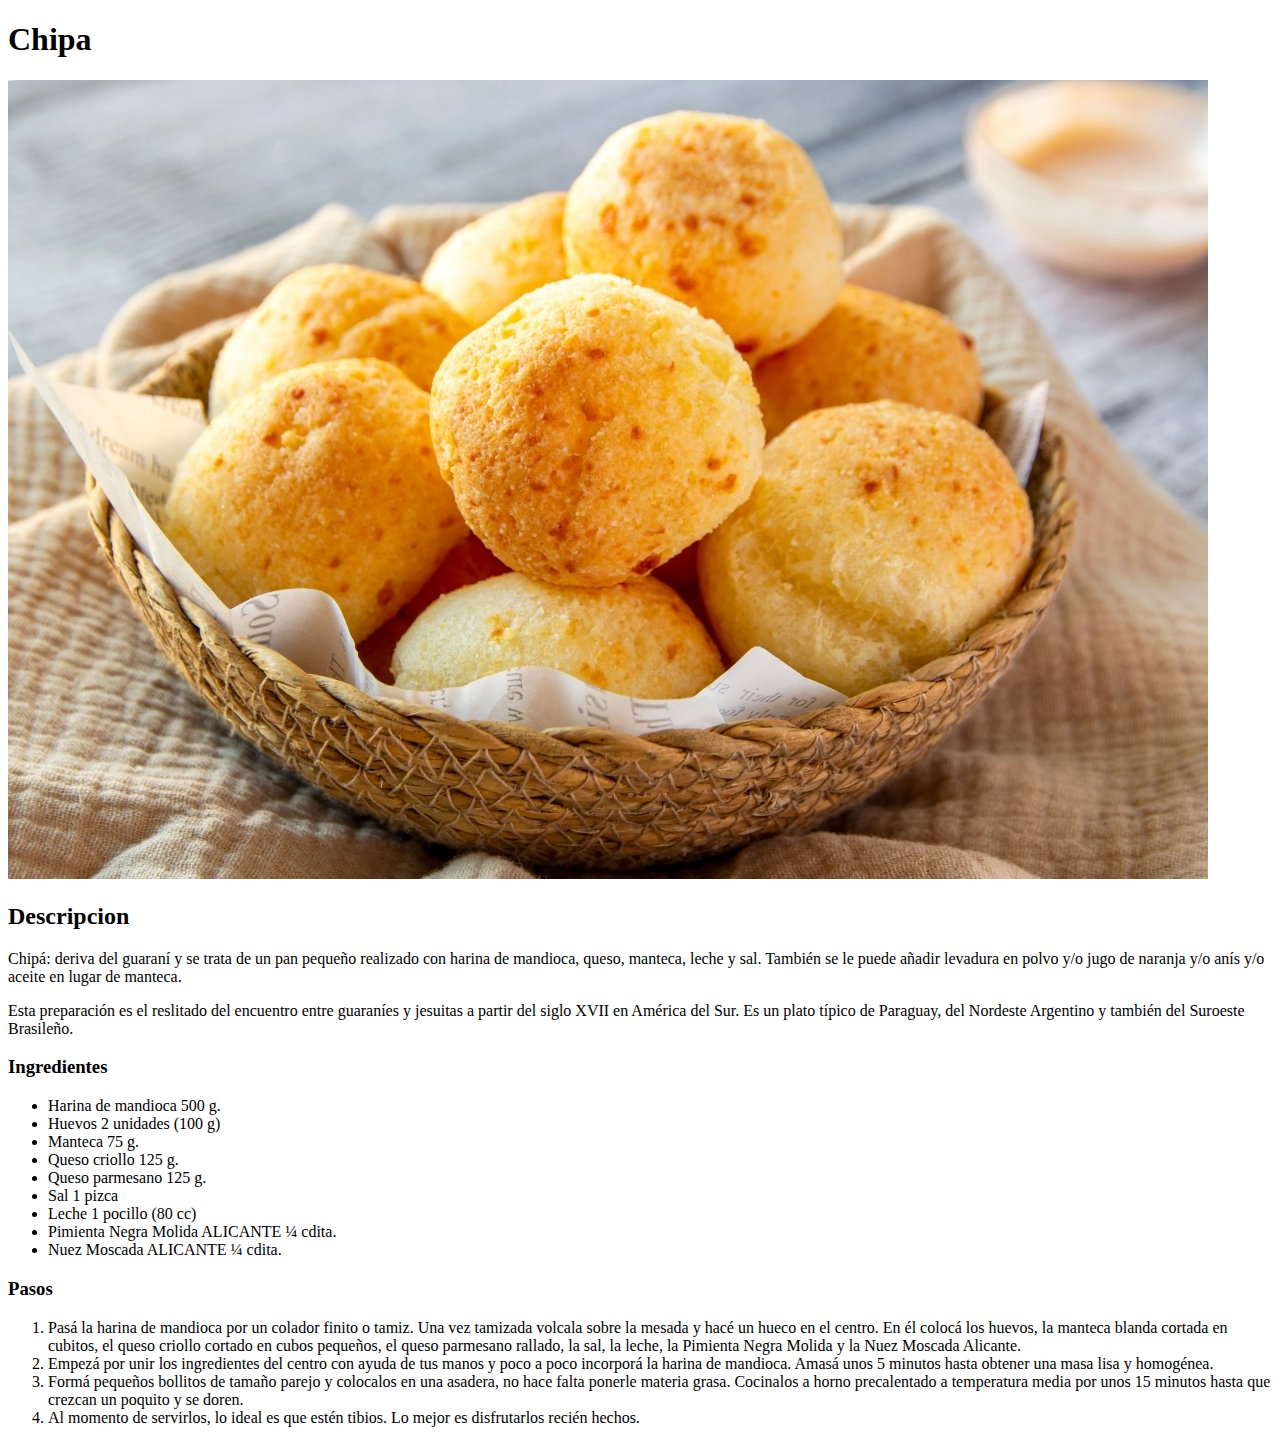
==== recipes/chipa.html @ 6832f42d "Add a recipe in chipa.html and an image for chipa in img folder" ====
<!DOCTYPE html>
<html lang="en">

<head>
    <meta charset="UTF-8">
    <meta http-equiv="X-UA-Compatible" content="IE=edge">
    <meta name="viewport" content="width=device-width, initial-scale=1.0">
    <title>Document</title>
</head>

<body>
    <h1>Chipa</h1>
    <img src="../img/chipa.jpg">
    <h2>Descripcion</h2>
    <p>Chipá: deriva del guaraní y se trata de un pan pequeño realizado con harina de mandioca, queso, manteca, leche y
        sal. También se le puede añadir levadura en polvo y/o jugo de naranja y/o anís y/o aceite en lugar de manteca.

    </p>
    <p>
        Esta preparación es el reslitado del encuentro entre guaraníes y jesuitas a partir del siglo XVII en América del
        Sur. Es un plato típico de Paraguay, del Nordeste Argentino y también del Suroeste Brasileño.</p>
    </p>
    <h3>Ingredientes</h3>
    <ul>
        <li>Harina de mandioca 500 g.</li>
        <li>Huevos 2 unidades (100 g)</li>
        <li>Manteca 75 g.</li>
        <li>Queso criollo 125 g.</li>
        <li>Queso parmesano 125 g.</li>
        <li>Sal 1 pizca</li>
        <li>Leche 1 pocillo (80 cc)</li>
        <li>Pimienta Negra Molida ALICANTE ¼ cdita.</li>
        <li>Nuez Moscada ALICANTE ¼ cdita.</li>
    </ul>
    <h3>Pasos</h3>
    <ol>
        <li>Pasá la harina de mandioca por un colador finito o tamiz. Una vez tamizada volcala sobre la mesada y hacé un
            hueco en el centro. En él colocá los huevos, la manteca blanda cortada en cubitos, el queso criollo cortado
            en cubos pequeños, el queso parmesano rallado, la sal, la leche, la Pimienta Negra Molida y la Nuez Moscada
            Alicante.</li>
        <li>Empezá por unir los ingredientes del centro con ayuda de tus manos y poco a poco incorporá la harina de
            mandioca. Amasá unos 5 minutos hasta obtener una masa lisa y homogénea.</li>
        <li>Formá pequeños bollitos de tamaño parejo y colocalos en una asadera, no hace falta ponerle materia grasa.
            Cocinalos a horno precalentado a temperatura media por unos 15 minutos hasta que crezcan un poquito y se
            doren.</li>
        <li>Al momento de servirlos, lo ideal es que estén tibios. Lo mejor es disfrutarlos recién hechos.</li>

    </ol>
</body>

</html>
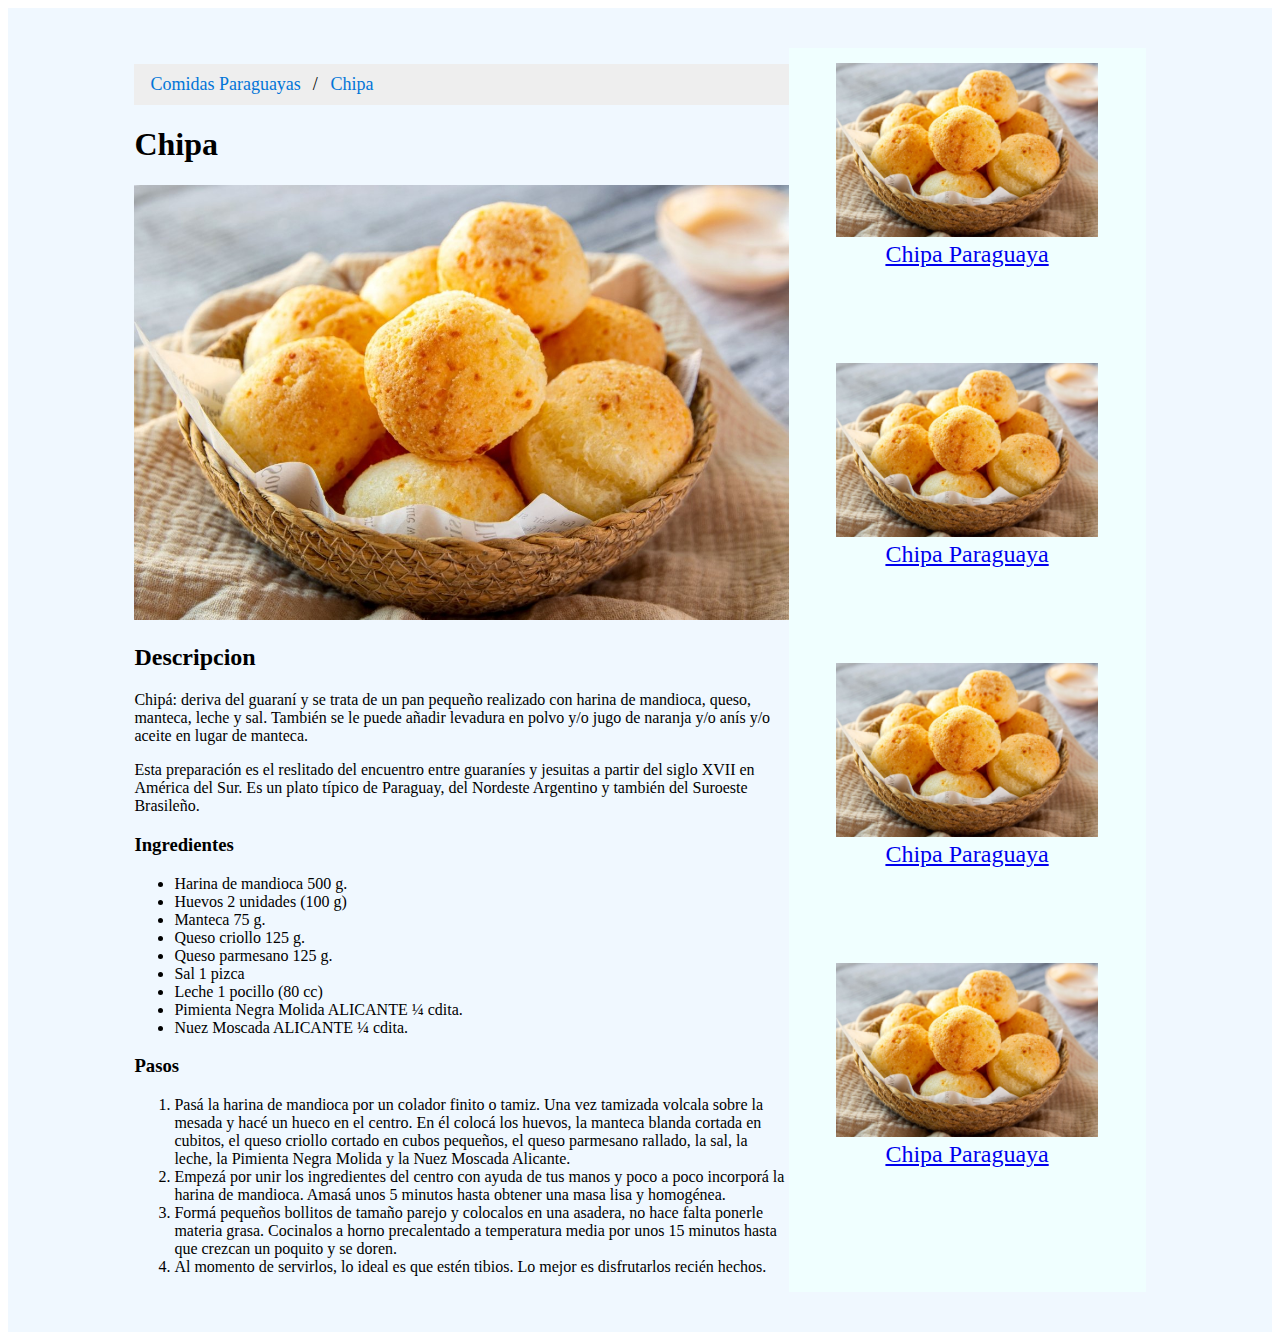
==== commit 396c81a1: "Add element structure and styles" ====
--- a/recipes/chipa.html
+++ b/recipes/chipa.html
@@ -6,46 +6,86 @@
     <meta http-equiv="X-UA-Compatible" content="IE=edge">
     <meta name="viewport" content="width=device-width, initial-scale=1.0">
     <title>Document</title>
+    <link rel="stylesheet" href="../styles/styles.css">
 </head>
 
 <body>
-    <h1>Chipa</h1>
-    <img src="../img/chipa.jpg">
-    <h2>Descripcion</h2>
-    <p>Chipá: deriva del guaraní y se trata de un pan pequeño realizado con harina de mandioca, queso, manteca, leche y
-        sal. También se le puede añadir levadura en polvo y/o jugo de naranja y/o anís y/o aceite en lugar de manteca.
+    <div class="container">
+        <article>
+            <ul class="breadcrumb">
+                <li><a href="../index.html">Comidas Paraguayas</a></li>
+                <li><a href="#">Chipa</a></li>
+            </ul>
+            <h1>Chipa</h1>
+            <img src="../img/chipa.jpg" class="article-img">
+            <h2>Descripcion</h2>
+            <p>Chipá: deriva del guaraní y se trata de un pan pequeño realizado con harina de mandioca, queso, manteca,
+                leche y
+                sal. También se le puede añadir levadura en polvo y/o jugo de naranja y/o anís y/o aceite en lugar de
+                manteca.
+            </p>
+            <p>
+                Esta preparación es el reslitado del encuentro entre guaraníes y jesuitas a partir del siglo XVII en
+                América
+                del
+                Sur. Es un plato típico de Paraguay, del Nordeste Argentino y también del Suroeste Brasileño.</p>
+            </p>
+            <h3>Ingredientes</h3>
+            <ul>
+                <li>Harina de mandioca 500 g.</li>
+                <li>Huevos 2 unidades (100 g)</li>
+                <li>Manteca 75 g.</li>
+                <li>Queso criollo 125 g.</li>
+                <li>Queso parmesano 125 g.</li>
+                <li>Sal 1 pizca</li>
+                <li>Leche 1 pocillo (80 cc)</li>
+                <li>Pimienta Negra Molida ALICANTE ¼ cdita.</li>
+                <li>Nuez Moscada ALICANTE ¼ cdita.</li>
+            </ul>
+            <h3>Pasos</h3>
+            <ol>
+                <li>Pasá la harina de mandioca por un colador finito o tamiz. Una vez tamizada volcala sobre la mesada y
+                    hacé un
+                    hueco en el centro. En él colocá los huevos, la manteca blanda cortada en cubitos, el queso criollo
+                    cortado
+                    en cubos pequeños, el queso parmesano rallado, la sal, la leche, la Pimienta Negra Molida y la Nuez
+                    Moscada
+                    Alicante.</li>
+                <li>Empezá por unir los ingredientes del centro con ayuda de tus manos y poco a poco incorporá la harina
+                    de
+                    mandioca. Amasá unos 5 minutos hasta obtener una masa lisa y homogénea.</li>
+                <li>Formá pequeños bollitos de tamaño parejo y colocalos en una asadera, no hace falta ponerle materia
+                    grasa.
+                    Cocinalos a horno precalentado a temperatura media por unos 15 minutos hasta que crezcan un poquito
+                    y se
+                    doren.</li>
+                <li>Al momento de servirlos, lo ideal es que estén tibios. Lo mejor es disfrutarlos recién hechos.</li>
+            </ol>
+        </article>
+        <aside>
+            <div class="card">
+                <img src="../img/chipa.jpg" alt="Chipa paraguaya">
+                <br>
+                <a href="recipes/chipa.html" class="card-link">Chipa Paraguaya</a>
+            </div>
+            <div class="card">
+                <img src="../img/chipa.jpg" alt="Chipa paraguaya">
+                <br>
+                <a href="recipes/chipa.html" class="card-link">Chipa Paraguaya</a>
+            </div>
+            <div class="card">
+                <img src="../img/chipa.jpg" alt="Chipa paraguaya">
+                <br>
+                <a href="recipes/chipa.html" class="card-link">Chipa Paraguaya</a>
+            </div>
+            <div class="card">
+                <img src="../img/chipa.jpg" alt="Chipa paraguaya">
+                <br>
+                <a href="recipes/chipa.html" class="card-link">Chipa Paraguaya</a>
+            </div>
 
-    </p>
-    <p>
-        Esta preparación es el reslitado del encuentro entre guaraníes y jesuitas a partir del siglo XVII en América del
-        Sur. Es un plato típico de Paraguay, del Nordeste Argentino y también del Suroeste Brasileño.</p>
-    </p>
-    <h3>Ingredientes</h3>
-    <ul>
-        <li>Harina de mandioca 500 g.</li>
-        <li>Huevos 2 unidades (100 g)</li>
-        <li>Manteca 75 g.</li>
-        <li>Queso criollo 125 g.</li>
-        <li>Queso parmesano 125 g.</li>
-        <li>Sal 1 pizca</li>
-        <li>Leche 1 pocillo (80 cc)</li>
-        <li>Pimienta Negra Molida ALICANTE ¼ cdita.</li>
-        <li>Nuez Moscada ALICANTE ¼ cdita.</li>
-    </ul>
-    <h3>Pasos</h3>
-    <ol>
-        <li>Pasá la harina de mandioca por un colador finito o tamiz. Una vez tamizada volcala sobre la mesada y hacé un
-            hueco en el centro. En él colocá los huevos, la manteca blanda cortada en cubitos, el queso criollo cortado
-            en cubos pequeños, el queso parmesano rallado, la sal, la leche, la Pimienta Negra Molida y la Nuez Moscada
-            Alicante.</li>
-        <li>Empezá por unir los ingredientes del centro con ayuda de tus manos y poco a poco incorporá la harina de
-            mandioca. Amasá unos 5 minutos hasta obtener una masa lisa y homogénea.</li>
-        <li>Formá pequeños bollitos de tamaño parejo y colocalos en una asadera, no hace falta ponerle materia grasa.
-            Cocinalos a horno precalentado a temperatura media por unos 15 minutos hasta que crezcan un poquito y se
-            doren.</li>
-        <li>Al momento de servirlos, lo ideal es que estén tibios. Lo mejor es disfrutarlos recién hechos.</li>
-
-    </ol>
+        </aside>
+    </div>
 </body>
 
 </html>--- a/styles/styles.css
+++ b/styles/styles.css
@@ -0,0 +1,92 @@
+h1.center {
+    text-align: center;
+}
+
+.container {
+
+    display: flex;
+    flex-direction: row;
+    flex-wrap: wrap;
+    justify-content: space-between;
+
+    padding: 40px 10%;
+    background-color: aliceblue;
+}
+
+.card {
+    width: 28%;
+    height: 300px;
+    text-align: center;
+    display: inline-block;
+
+}
+
+
+
+.card-img {
+    width: 100%;
+    border-radius: 5px;
+}
+
+aside {
+    display: flex;
+    flex-direction: column;
+    flex: 1 1 0;
+    padding: 15px;
+    background-color: azure;
+}
+
+aside .card {
+    width: 100%;
+
+
+}
+
+aside div img {
+    width: 80%;
+}
+
+.article-img {
+    width: 100%;
+}
+
+.card-link {
+    font-size: x-large;
+    font-weight: 500;
+    padding: 20px 0px;
+}
+
+ul.breadcrumb {
+    padding: 10px 16px;
+    list-style: none;
+    background-color: #eee;
+}
+
+
+ul.breadcrumb li {
+    display: inline;
+    font-size: 18px;
+}
+
+
+ul.breadcrumb li+li:before {
+    padding: 8px;
+    color: black;
+    content: "/\00a0";
+}
+
+
+ul.breadcrumb li a {
+    color: #0275d8;
+    text-decoration: none;
+}
+
+
+ul.breadcrumb li a:hover {
+    color: #01447e;
+    text-decoration: underline;
+}
+
+article {
+    flex: 2 1 0;
+}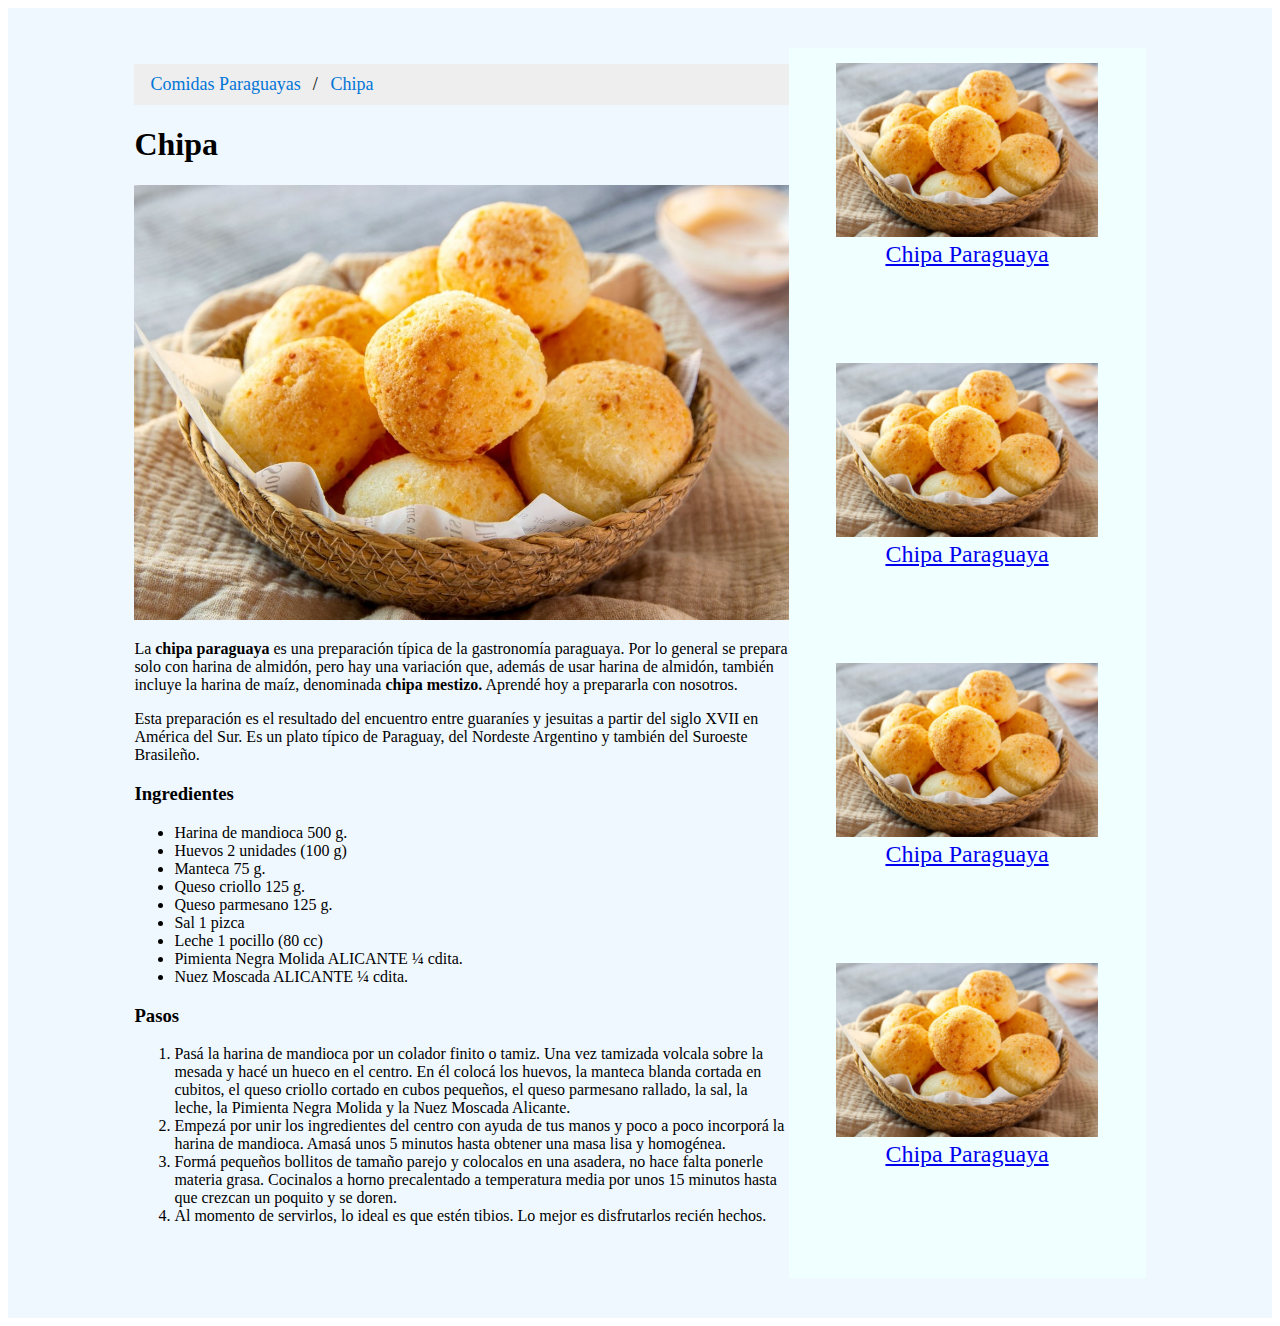
==== commit ee7b771f: "Change description" ====
--- a/recipes/chipa.html
+++ b/recipes/chipa.html
@@ -5,7 +5,7 @@
     <meta charset="UTF-8">
     <meta http-equiv="X-UA-Compatible" content="IE=edge">
     <meta name="viewport" content="width=device-width, initial-scale=1.0">
-    <title>Document</title>
+    <title>Recetas Paraguay</title>
     <link rel="stylesheet" href="../styles/styles.css">
 </head>
 
@@ -18,49 +18,59 @@
             </ul>
             <h1>Chipa</h1>
             <img src="../img/chipa.jpg" class="article-img">
-            <h2>Descripcion</h2>
-            <p>Chipá: deriva del guaraní y se trata de un pan pequeño realizado con harina de mandioca, queso, manteca,
-                leche y
-                sal. También se le puede añadir levadura en polvo y/o jugo de naranja y/o anís y/o aceite en lugar de
-                manteca.
-            </p>
-            <p>
-                Esta preparación es el reslitado del encuentro entre guaraníes y jesuitas a partir del siglo XVII en
+
+            <div>
+                <p>La <strong>chipa paraguaya</strong> es una preparación típica de la gastronomía paraguaya. Por lo
+                    general
+                    se prepara solo con harina de almidón, pero hay una variación que, además de usar harina de almidón,
+                    también incluye la harina de maíz, denominada <strong>chipa mestizo.</strong> Aprendé hoy a
+                    prepararla
+                    con nosotros.</p>
+                </p>
+                </p>
+                Esta preparación es el resultado del encuentro entre guaraníes y jesuitas a partir del siglo XVII en
                 América
                 del
                 Sur. Es un plato típico de Paraguay, del Nordeste Argentino y también del Suroeste Brasileño.</p>
-            </p>
-            <h3>Ingredientes</h3>
-            <ul>
-                <li>Harina de mandioca 500 g.</li>
-                <li>Huevos 2 unidades (100 g)</li>
-                <li>Manteca 75 g.</li>
-                <li>Queso criollo 125 g.</li>
-                <li>Queso parmesano 125 g.</li>
-                <li>Sal 1 pizca</li>
-                <li>Leche 1 pocillo (80 cc)</li>
-                <li>Pimienta Negra Molida ALICANTE ¼ cdita.</li>
-                <li>Nuez Moscada ALICANTE ¼ cdita.</li>
-            </ul>
-            <h3>Pasos</h3>
-            <ol>
-                <li>Pasá la harina de mandioca por un colador finito o tamiz. Una vez tamizada volcala sobre la mesada y
-                    hacé un
-                    hueco en el centro. En él colocá los huevos, la manteca blanda cortada en cubitos, el queso criollo
-                    cortado
-                    en cubos pequeños, el queso parmesano rallado, la sal, la leche, la Pimienta Negra Molida y la Nuez
-                    Moscada
-                    Alicante.</li>
-                <li>Empezá por unir los ingredientes del centro con ayuda de tus manos y poco a poco incorporá la harina
-                    de
-                    mandioca. Amasá unos 5 minutos hasta obtener una masa lisa y homogénea.</li>
-                <li>Formá pequeños bollitos de tamaño parejo y colocalos en una asadera, no hace falta ponerle materia
-                    grasa.
-                    Cocinalos a horno precalentado a temperatura media por unos 15 minutos hasta que crezcan un poquito
-                    y se
-                    doren.</li>
-                <li>Al momento de servirlos, lo ideal es que estén tibios. Lo mejor es disfrutarlos recién hechos.</li>
-            </ol>
+                </p>
+                <h3>Ingredientes</h3>
+                <ul>
+                    <li>Harina de mandioca 500 g.</li>
+                    <li>Huevos 2 unidades (100 g)</li>
+                    <li>Manteca 75 g.</li>
+                    <li>Queso criollo 125 g.</li>
+                    <li>Queso parmesano 125 g.</li>
+                    <li>Sal 1 pizca</li>
+                    <li>Leche 1 pocillo (80 cc)</li>
+                    <li>Pimienta Negra Molida ALICANTE ¼ cdita.</li>
+                    <li>Nuez Moscada ALICANTE ¼ cdita.</li>
+                </ul>
+                <h3>Pasos</h3>
+                <ol>
+                    <li>Pasá la harina de mandioca por un colador finito o tamiz. Una vez tamizada volcala sobre la
+                        mesada y
+                        hacé un
+                        hueco en el centro. En él colocá los huevos, la manteca blanda cortada en cubitos, el queso
+                        criollo
+                        cortado
+                        en cubos pequeños, el queso parmesano rallado, la sal, la leche, la Pimienta Negra Molida y la
+                        Nuez
+                        Moscada
+                        Alicante.</li>
+                    <li>Empezá por unir los ingredientes del centro con ayuda de tus manos y poco a poco incorporá la
+                        harina
+                        de
+                        mandioca. Amasá unos 5 minutos hasta obtener una masa lisa y homogénea.</li>
+                    <li>Formá pequeños bollitos de tamaño parejo y colocalos en una asadera, no hace falta ponerle
+                        materia
+                        grasa.
+                        Cocinalos a horno precalentado a temperatura media por unos 15 minutos hasta que crezcan un
+                        poquito
+                        y se
+                        doren.</li>
+                    <li>Al momento de servirlos, lo ideal es que estén tibios. Lo mejor es disfrutarlos recién hechos.
+                    </li>
+                </ol>
         </article>
         <aside>
             <div class="card">
